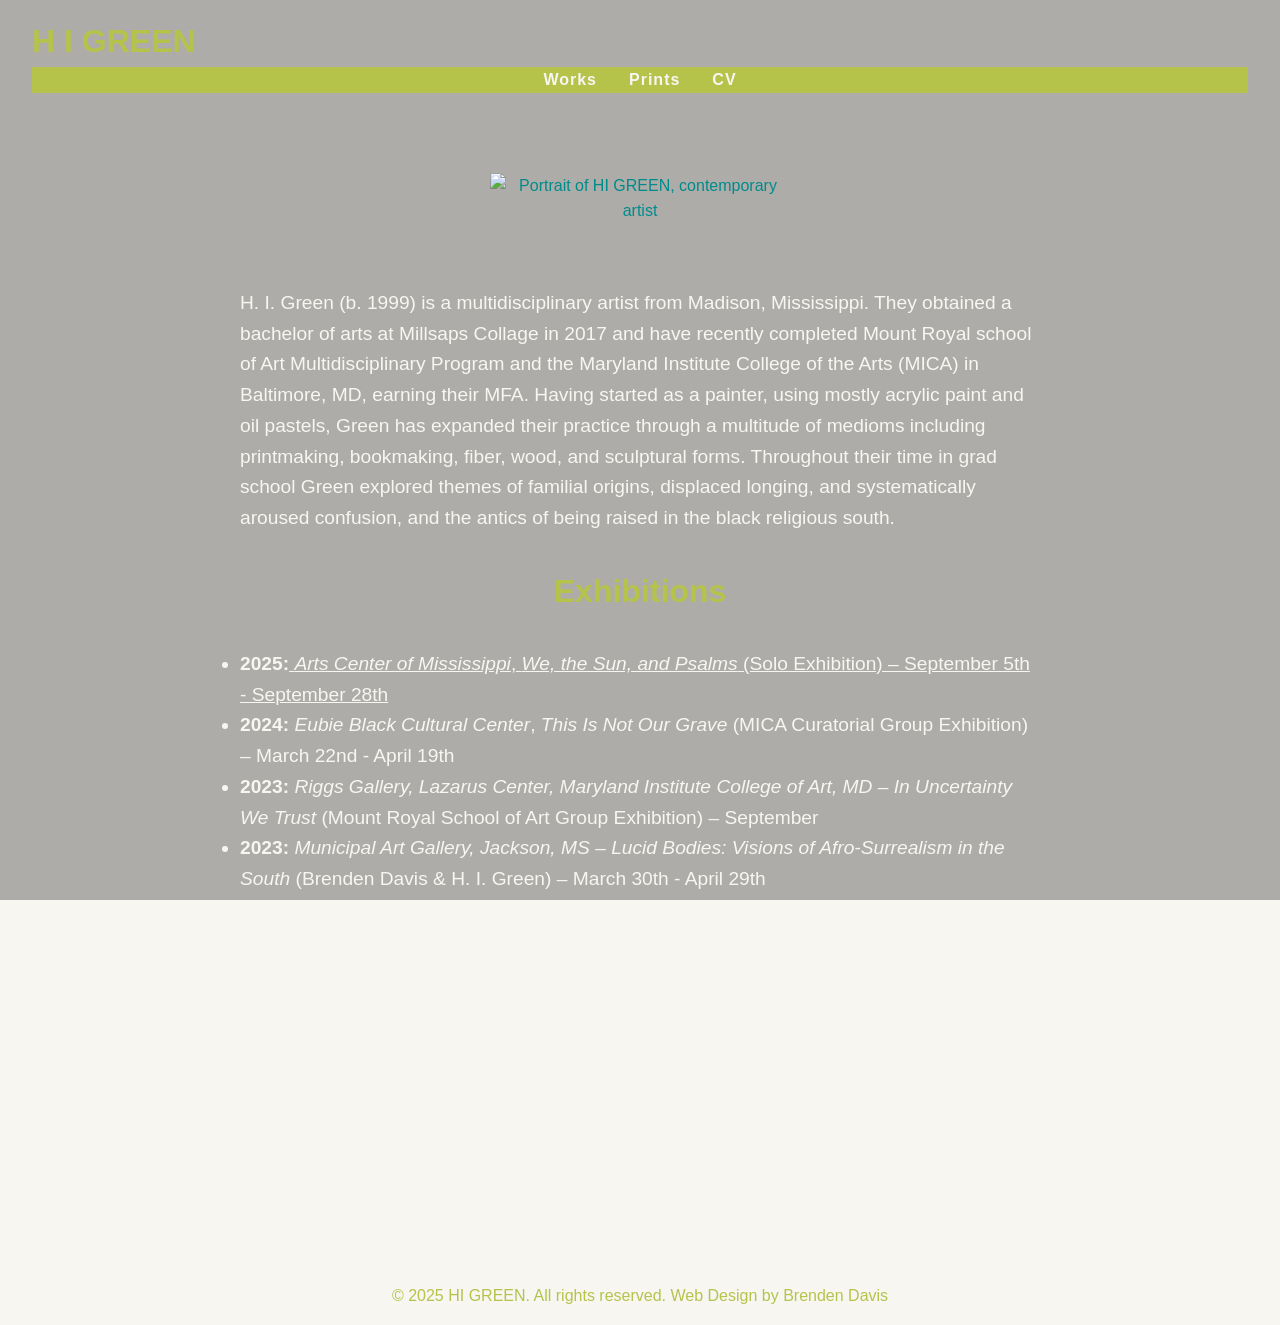
==== index.html @ cf3ebcd0 "Add files via upload home page" ====
<!DOCTYPE html>
<html lang="en">
<head>
  <meta charset="UTF-8" />
  <meta name="viewport" content="width=device-width, initial-scale=1" />
  <meta name="description" content="HI GREEN - Contemporary Artist Portfolio featuring works, prints, CV, biography, and exhibitions." />
  <title>H I GREEN - Home</title>
  <link rel="preload" href="fonts/ClashDisplay-Medium.woff2" as="font" type="font/woff2" crossorigin="anonymous">
  <link rel="stylesheet" href="../css/clash-display.css" />
  <link rel="stylesheet" href="../css/styles.css" />
  <!-- Optionally, add a favicon -->
  <link rel="icon" href="/images/favicon.ico" type="image/x-icon" />
  <style>
    body {
  background-image: url("/images/bg_tinted.webp"); /* Update with your image path */
  background-size: cover;
  background-repeat: no-repeat;
  background-attachment: fixed;
  background-position: center;
  min-height: 100vh;
}
body background-image {
  filter: brightness(50%);/* darken the background image */
}
body::before {
  content: '';
  position: fixed;
  top: 0;
  left: 0;
  width: 100%;
  height: 100%;
  background: rgba(0, 0, 0, 0.3); /* Dark overlay */
  z-index: -1;
}
/* Add semi-transparent background to content sections for readability */
header, main, footer {
  background-color: rgba(15, 15, 15, 0.0); /* Adjust opacity as needed */
}
  a {
    text-decoration: underline;
    color: inherit;
  }
  </style>
</head>
<body>
  <header>
    <div class="header-container">
      <h1><a href="/home/">H I GREEN</a></h1>
      <nav aria-label="Primary Navigation">
        <ul class="nav-list">
          <li><a href="/works/">Works</a></li>
          <li><a href="/prints/">Prints</a></li>
          <li><a href="/cv/">CV</a></li>
        </ul>
      </nav>
    </div>
  </header>

  <main>
    <!-- Hero Section -->
    <section class="hero" aria-labelledby="hero-heading">
      <!-- Artist Image -->
      <img 
        src="/images/IMG_4862.webp" 
        alt="Portrait of HI GREEN, contemporary artist" 
        class="artist-image" 
      />
      <!-- Optionally, you might include a brief welcome message or tagline here -->
    </section>
    
    <!-- Biography Section -->
    <section class="biography" aria-labelledby="bio-heading">
      <h2 id="bio-heading"></h2>
      <p style="color: #f7f6f1;">
       H. I. Green (b. 1999) is a multidisciplinary artist from Madison, Mississippi. They obtained a bachelor of arts at Millsaps Collage in 2017 and have recently completed Mount Royal school of Art Multidisciplinary Program and the Maryland Institute College of the Arts (MICA) in Baltimore, MD, earning their MFA.

Having started as a painter, using mostly acrylic paint and oil pastels, Green has expanded their practice through a multitude of medioms including printmaking, bookmaking, fiber, wood, and sculptural forms. Throughout their time in grad school Green explored themes of familial origins, displaced longing, and systematically aroused confusion, and the antics of being raised in the black religious south.
      </p>
    </section>
    
    <!-- Exhibitions Section -->
    <section class="exhibitions" aria-labelledby="exhibitions-heading">
      <h2 id="exhibitions-heading" style="color: #B5C34B;">Exhibitions</h2>
      <ul style="color: #f7f6f1;">
        <li>
          <strong>2025:</strong><a href="/psalms/"> <em>Arts Center of Mississippi</em>, <em>We, the Sun, and Psalms</em> (Solo Exhibition) – September 5th - September 28th </a>
        </li>
        <li>
          <strong>2024:</strong> <em>Eubie Black Cultural Center</em>, <em>This Is Not Our Grave</em> (MICA Curatorial Group Exhibition) – March 22nd - April 19th
        </li>
        <li>
          <strong>2023:</strong> <em>Riggs Gallery, Lazarus Center, Maryland Institute College of Art, MD</em> – <em>In Uncertainty We Trust</em> (Mount Royal School of Art Group Exhibition) – September
        </li>
        <li>
          <strong>2023:</strong> <em>Municipal Art Gallery, Jackson, MS</em> – <em>Lucid Bodies: Visions of Afro-Surrealism in the South</em> (Brenden Davis &amp; H. I. Green) – March 30th - April 29th
        </li>
        <li>
          <strong>2021:</strong> <em>Best of Senior Art Exhibition</em>
        </li>
        <li>
          <strong>2020:</strong> <em>Millsaps College Lewis Art Gallery Juried Student Exhibition</em> – February 17th - March 27th
        </li>
        <li>
          <strong>2020:</strong> <em>Mississippi Collegiate Art Competition</em> (Mississippi University for Women) – February 12th - March 13th
        </li>
        <li>
          <strong>2019:</strong> <em>Fisher Galleries, Jackson, MS</em> – <em>The Depths</em> (Millsaps College Junior Art Exhibition) – November 21st
        </li>
        <li>
          <strong>2018:</strong> <em>Millsaps College Lewis Art Gallery Juried Student Exhibition</em> – October 15th - November 7th
        </li>
      </ul>
    </section>
  </main>

  <footer>
    <p>&copy; 2025 HI GREEN. All rights reserved. <a href="https://brendendavis.com" target="_blank">Web Design by Brenden Davis</a></p>
  </footer>
</body>
</html>
---- css/clash-display.css ----
/**
* @license
*
* Font Family: Clash Display
* Designed by: Indian Type Foundry
* URL: https://www.fontshare.com/fonts/clash-display
* © 2025 Indian Type Foundry
*
* Clash Display Extralight 
* Clash Display Light 
* Clash Display Regular 
* Clash Display Medium 
* Clash Display Semibold 
* Clash Display Bold 
* Clash Display Variable (Variable font)

*
*/
@font-face {
  font-family: 'ClashDisplay-Extralight';
  src: url('../fonts/ClashDisplay-Extralight.woff2') format('woff2'),
       url('../fonts/ClashDisplay-Extralight.woff') format('woff'),
       url('../fonts/ClashDisplay-Extralight.ttf') format('truetype');
  font-weight: 200;
  font-display: fallback; /* or optional */
  font-style: normal;
}
@font-face {
  font-family: 'ClashDisplay-Light';
  src: url('../fonts/ClashDisplay-Light.woff2') format('woff2'),
       url('../fonts/ClashDisplay-Light.woff') format('woff'),
       url('../fonts/ClashDisplay-Light.ttf') format('truetype');
  font-weight: 300;
  font-display: fallback; /* or optional */
  font-style: normal;
}
@font-face {
  font-family: 'ClashDisplay-Regular';
  src: url('../fonts/ClashDisplay-Regular.woff2') format('woff2'),
       url('../fonts/ClashDisplay-Regular.woff') format('woff'),
       url('../fonts/ClashDisplay-Regular.ttf') format('truetype');
  font-weight: 400;
  font-display: fallback; /* or optional */
  font-style: normal;
}
@font-face {
  font-family: 'ClashDisplay-Medium';
  src: url('../fonts/ClashDisplay-Medium.woff2') format('woff2'),
       url('../fonts/ClashDisplay-Medium.woff') format('woff'),
       url('../fonts/ClashDisplay-Medium.ttf') format('truetype');
  font-weight: 500;
  font-display: fallback; /* or optional */
  font-style: normal;
}
@font-face {
  font-family: 'ClashDisplay-Semibold';
  src: url('../fonts/ClashDisplay-Semibold.woff2') format('woff2'),
       url('../fonts/ClashDisplay-Semibold.woff') format('woff'),
       url('../fonts/ClashDisplay-Semibold.ttf') format('truetype');
  font-weight: 600;
  font-display: fallback; /* or optional */
  font-style: normal;
}
@font-face {
  font-family: 'ClashDisplay-Bold';
  src: url('../fonts/ClashDisplay-Bold.woff2') format('woff2'),
       url('../fonts/ClashDisplay-Bold.woff') format('woff'),
       url('../fonts/ClashDisplay-Bold.ttf') format('truetype');
  font-weight: 700;
  font-display: fallback; /* or optional */
  font-style: normal;
}
/**
* This is a variable font
* You can control variable axes as shown below:
* font-variation-settings: wght 700.0;
*
* available axes:
'wght' (range from 200.0 to 700.0
*/
@font-face {
  font-family: 'ClashDisplay-Variable';
  src: url('../fonts/ClashDisplay-Variable.woff2') format('woff2'),
       url('../fonts/ClashDisplay-Variable.woff') format('woff'),
       url('../fonts/ClashDisplay-Variable.ttf') format('truetype');
  font-weight: 200 700;
  font-display: fallback; /* or optional */
  font-style: normal;
}
---- css/styles.css ----
@import url('../css/clash-display.css'); /* Fix the import path */

/* ============================================
   CSS Custom Properties (Light Theme)
   ============================================ */
:root {
  /* Color Palette for Light Theme */
  --color-primary: #00796B;      /* Vibrant teal accent */
  --color-secondary: #80CBC4;    /* Soft pastel teal (hover accents) */
  --color-background: #f7f6f1;   /* off-white background */
  --color-text: #008B8B;         /*  cyan text */

  /* Font Family */
  --font-base: 'ClashDisplay-Medium', sans-serif;

  /* Spacing */
  --padding-base: 1rem;
  --padding-large: 2rem;

  /* Transition */
  --transition-speed: 0.3s;
}

/* ============================================
   Utility Classes
   ============================================ */
/* Visually hidden (for accessibility, if needed) */
.visually-hidden {
  position: absolute;
  width: 1px;
  height: 1px;
  margin: -1px;
  padding: 0;
  border: 0;
  overflow: hidden;
  clip: rect(0 0 0 0);
  white-space: nowrap;
}

/* ============================================
   Global Styles
   ============================================ */
* {
  margin: 0;
  padding: 0;
  box-sizing: border-box;
}

body {
  font-family: var(--font-base);
  line-height: 1.6;
  color: var(--color-text);
  background-color: var(--color-background);
}
/* ============================================
   Contact Form Styling
   ============================================ */
   form {
    max-width: 600px;
    margin: 2rem auto;
    padding: var(--padding-large);
    background-color: #f7f6f1;   /* off-white background */
    border-radius: 8px;
  }
  
  .form-group {
    margin-bottom: 1.5rem;
  }
  
  .form-group label {
    display: block;
    margin-bottom: 0.5rem;
    font-size: 1.1rem;
    color: var(--color-text);
  }
  
  .form-group input,
  .form-group textarea {
    width: 100%;
    padding: 0.8rem;
    font-size: 1rem;
    font-family: var(--font-base);
    color: var(--color-text);
    background-color: rgba(255, 255, 255, 0.1);
    border: 1px solid var(--color-primary);
    border-radius: 4px;
    transition: border-color var(--transition-speed), box-shadow var(--transition-speed);
  }
  
  .form-group input:focus,
  .form-group textarea:focus {
    border-color: var(--color-secondary);
    box-shadow: 0 0 8px rgba(11, 111, 98, 0.5); /* cyan glow */
    outline: none;
  }
  
  .form-group textarea {
    resize: vertical; /* Allow vertical resizing */
    min-height: 150px; /* Set a minimum height */
  }
  
  button[type="submit"] {
    width: 100%;
    padding: 1rem;
    font-size: 1.1rem;
    font-weight: bold;
    color: #f7f6f1;   /* off-white  button text */
    background-color: var(--color-primary);
    border: none;
    border-radius: 4px;
    cursor: pointer;
    transition: background-color var(--transition-speed);
  }
  
  button[type="submit"]:hover {
    background-color: var(--color-secondary);
  }

/* ============================================
   Header & Navigation
   ============================================ */
header {
  background-color: var(--color-background);
  padding: var(--padding-base) 2rem;
  color: #B5C34B;
}

.nav-list {
  /* Retain background if desired or remove for a transparent nav */
  background-color: #B5C34B;
  list-style: none;
  display: flex;
  justify-content: center;
}

.nav-list li {
  margin: 0 1rem;
}

.nav-list a {
  color: var(--color-background);
  text-decoration: none;
  font-weight: bold;
  letter-spacing: 1px;
  transition: color var(--transition-speed);
}

.nav-list a:hover {
  color: var(--color-primary);
}

/* ============================================
   Hero Section
   ============================================ */
.hero {
  text-align: center;
  padding: var(--padding-large);
}

/* Combined link styling for h1 and p */
h1 a, p a {
  color: inherit;
  text-decoration: none;
}

.hero h1 {
  font-size: 3rem;
  margin-bottom: 1rem;
  color: var(--color-text);
}

.hero p {
  font-size: 1.5rem;
  color: var(--color-text);
}

/* Artist Image */
.artist-image {
  max-width: 300px;
  width: 60%;
  height: auto;
  border-radius: 0%;
  margin-bottom: 0;
}

/* Hero Buttons Container */
.hero-buttons {
  display: flex;
  justify-content: center;
  gap: 1.5rem;
  flex-wrap: wrap;
}

/* Large Button Styling */
.btn,
.large-btn {
  display: inline-block;
  font-weight: bold;
  text-decoration: none;
  transition: background-color var(--transition-speed) ease;
  border-radius: 4px;
}

.large-btn {
  font-size: 1.2rem;
  padding: 1rem 2rem;
  background-color: var(--color-primary);
  color: var(--color-text);
}

.large-btn:hover,
.btn:hover {
  background-color: var(--color-secondary);
}

/* ============================================
   Main Content & Sections
   ============================================ */
main {
  padding: var(--padding-large);
}

.introduction,
.biography,
.exhibitions {
  max-width: 800px;
  margin: 2rem auto;
  text-align: left;
  font-size: 1.2rem;
  color: var(--color-text);
}

/* Section Headings */
section h2 {
  text-align: center;
  margin-bottom: 2rem;
  font-size: 2rem;
  color: #B5C34B;
}

/* ============================================
   Grid Layouts for Works & Prints
   ============================================ */
.works-grid,
.prints-grid {
  display: grid;
  grid-template-columns: repeat(auto-fit, minmax(250px, 1fr));
  gap: 1.5rem;
}

.work-item,
.print-item {
  position: relative;
  overflow: hidden;
}
.work-item {
  max-height: fit-content;
}

.work-item img,
.print-item img {
  width: 100%;
  height: auto;
  display: block;
  transition: transform 0.5s;
}

.work-item:hover img,
.print-item:hover img {
  transform: scale(1.05);
}

.work-item h3 {
  text-align: center;
  margin-top: 0.5rem;
  font-size: 1.2rem;
  color: var(--color-text);
}

/* ============================================
   CV Section
   ============================================ */
.cv article {
  max-width: 800px;
  margin: 2rem auto;
  padding: var(--padding-base);
  border-bottom: 1px solid var(--color-secondary);
  color: var(--color-text);
}

/* ============================================
   Footer
   ============================================ */
footer {
  background-color: var(--color-background);
  color: #B5C34B; /*var(--color-text)*/;
  text-align: center;
  padding: var(--padding-base) 0;
  margin-top: 2rem;
}

/* ============================================
   Accordion Styles for Works Page
   ============================================ */
.accordion-button {
  background-color: var(--color-text);
  color: var(--color-background);
  cursor: pointer;
  padding: var(--padding-base);
  width: 100%;
  border: none;
  text-align: left;
  outline: none;
  font-size: 1.5rem;
  transition: background-color var(--transition-speed) ease;
  margin-bottom: 0.5rem;
}

.accordion-button.active,
.accordion-button:hover {
  background-color: var(--color-primary);
  color: var(--color-text);
}

.panel {
  padding: 0 var(--padding-base);
  background-color: var(--color-background);
  overflow: hidden;
  max-height: 0;
  transition: max-height 0.3s ease-out;
}

.gallery {
  display: grid;
  grid-template-columns: repeat(auto-fit, minmax(250px, 1fr));
  gap: 1.5rem;
  padding: 1rem 0;
}

.gallery img {
  width: 100%;
  height: auto;
  transition: transform 0.5s;
}

.gallery img:hover {
  transform: scale(1.05);
}

/* Lightbox Modal Styles */
.lightbox-modal {
  display: none; /* Hidden by default */
  position: fixed;
  z-index: 1000;
  left: 0;
  top: 0;
  width: 100%;
  height: 100%;
  background-color: rgba(0, 0, 0, 0.8); /* Dark overlay */
  align-items: center;
  justify-content: center;
}

.lightbox-content {
  max-width: 90%;
  max-height: 90%;
  box-shadow: 0 0 15px rgba(0,0,0,0.5);
}

.lightbox-modal .close {
  position: absolute;
  top: 20px;
  right: 30px;
  color: #fff;
  font-size: 40px;
  font-weight: bold;
  cursor: pointer;
  user-select: none;
}
/* ============================================
   Responsive Adjustments
   ============================================ */
@media (max-width: 768px) {
  .hero h1 {
    font-size: 2.5rem;
  }
  .hero p {
    font-size: 1.2rem;
  }
}
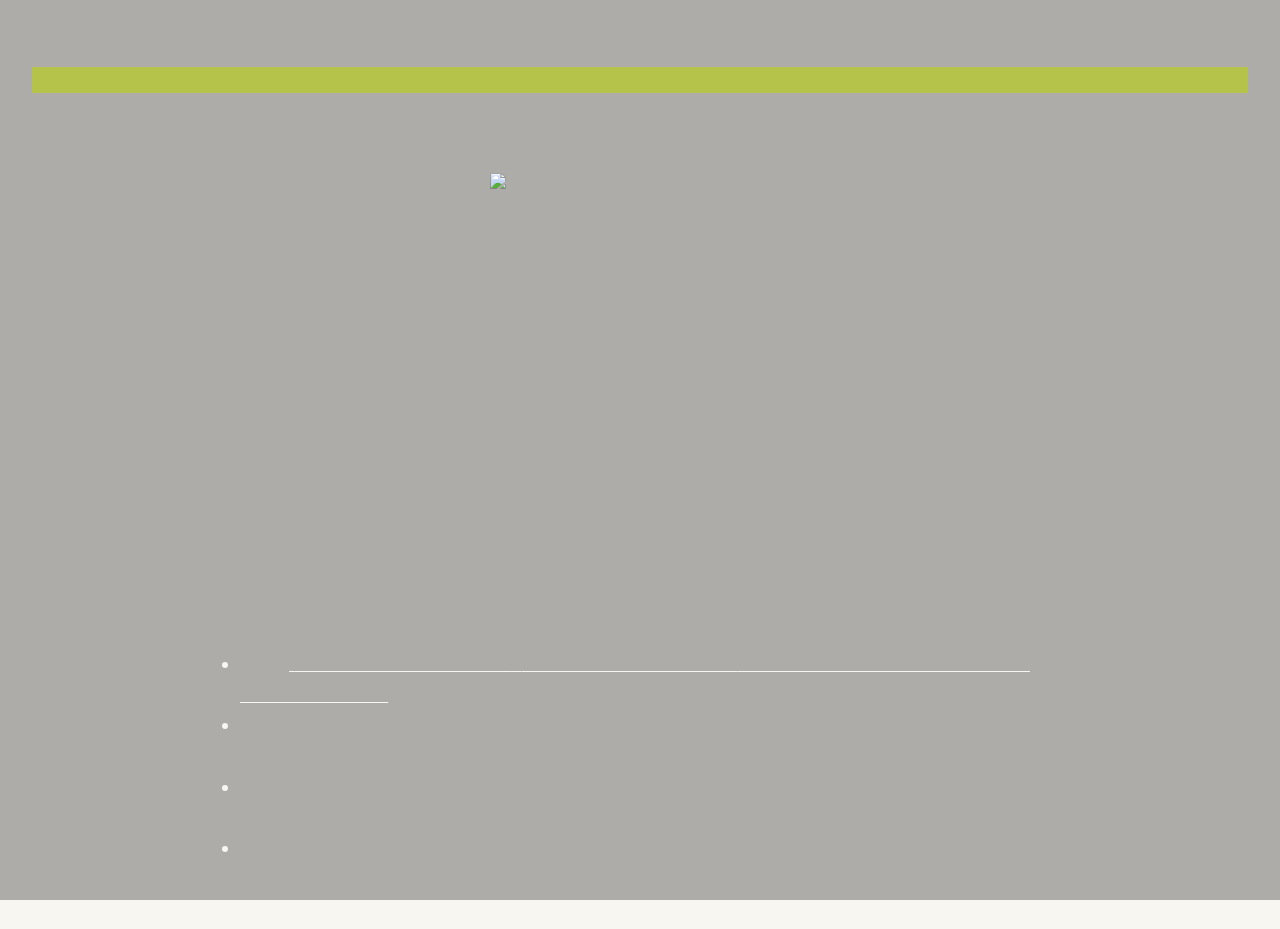
==== commit 23a8dbe2: "Create index.html" ====
--- a/index.html
+++ b/index.html
@@ -1,120 +1,11 @@
 <!DOCTYPE html>
-<html lang="en">
+<html>
 <head>
-  <meta charset="UTF-8" />
-  <meta name="viewport" content="width=device-width, initial-scale=1" />
-  <meta name="description" content="HI GREEN - Contemporary Artist Portfolio featuring works, prints, CV, biography, and exhibitions." />
-  <title>H I GREEN - Home</title>
-  <link rel="preload" href="fonts/ClashDisplay-Medium.woff2" as="font" type="font/woff2" crossorigin="anonymous">
-  <link rel="stylesheet" href="../css/clash-display.css" />
-  <link rel="stylesheet" href="../css/styles.css" />
-  <!-- Optionally, add a favicon -->
-  <link rel="icon" href="/images/favicon.ico" type="image/x-icon" />
-  <style>
-    body {
-  background-image: url("/images/bg_tinted.webp"); /* Update with your image path */
-  background-size: cover;
-  background-repeat: no-repeat;
-  background-attachment: fixed;
-  background-position: center;
-  min-height: 100vh;
-}
-body background-image {
-  filter: brightness(50%);/* darken the background image */
-}
-body::before {
-  content: '';
-  position: fixed;
-  top: 0;
-  left: 0;
-  width: 100%;
-  height: 100%;
-  background: rgba(0, 0, 0, 0.3); /* Dark overlay */
-  z-index: -1;
-}
-/* Add semi-transparent background to content sections for readability */
-header, main, footer {
-  background-color: rgba(15, 15, 15, 0.0); /* Adjust opacity as needed */
-}
-  a {
-    text-decoration: underline;
-    color: inherit;
-  }
-  </style>
+  <meta charset="utf-8">
+  <title>higreenart</title>
+  <meta http-equiv="refresh" content="0; url=/home/">
 </head>
 <body>
-  <header>
-    <div class="header-container">
-      <h1><a href="/home/">H I GREEN</a></h1>
-      <nav aria-label="Primary Navigation">
-        <ul class="nav-list">
-          <li><a href="/works/">Works</a></li>
-          <li><a href="/prints/">Prints</a></li>
-          <li><a href="/cv/">CV</a></li>
-        </ul>
-      </nav>
-    </div>
-  </header>
-
-  <main>
-    <!-- Hero Section -->
-    <section class="hero" aria-labelledby="hero-heading">
-      <!-- Artist Image -->
-      <img 
-        src="/images/IMG_4862.webp" 
-        alt="Portrait of HI GREEN, contemporary artist" 
-        class="artist-image" 
-      />
-      <!-- Optionally, you might include a brief welcome message or tagline here -->
-    </section>
-    
-    <!-- Biography Section -->
-    <section class="biography" aria-labelledby="bio-heading">
-      <h2 id="bio-heading"></h2>
-      <p style="color: #f7f6f1;">
-       H. I. Green (b. 1999) is a multidisciplinary artist from Madison, Mississippi. They obtained a bachelor of arts at Millsaps Collage in 2017 and have recently completed Mount Royal school of Art Multidisciplinary Program and the Maryland Institute College of the Arts (MICA) in Baltimore, MD, earning their MFA.
-
-Having started as a painter, using mostly acrylic paint and oil pastels, Green has expanded their practice through a multitude of medioms including printmaking, bookmaking, fiber, wood, and sculptural forms. Throughout their time in grad school Green explored themes of familial origins, displaced longing, and systematically aroused confusion, and the antics of being raised in the black religious south.
-      </p>
-    </section>
-    
-    <!-- Exhibitions Section -->
-    <section class="exhibitions" aria-labelledby="exhibitions-heading">
-      <h2 id="exhibitions-heading" style="color: #B5C34B;">Exhibitions</h2>
-      <ul style="color: #f7f6f1;">
-        <li>
-          <strong>2025:</strong><a href="/psalms/"> <em>Arts Center of Mississippi</em>, <em>We, the Sun, and Psalms</em> (Solo Exhibition) – September 5th - September 28th </a>
-        </li>
-        <li>
-          <strong>2024:</strong> <em>Eubie Black Cultural Center</em>, <em>This Is Not Our Grave</em> (MICA Curatorial Group Exhibition) – March 22nd - April 19th
-        </li>
-        <li>
-          <strong>2023:</strong> <em>Riggs Gallery, Lazarus Center, Maryland Institute College of Art, MD</em> – <em>In Uncertainty We Trust</em> (Mount Royal School of Art Group Exhibition) – September
-        </li>
-        <li>
-          <strong>2023:</strong> <em>Municipal Art Gallery, Jackson, MS</em> – <em>Lucid Bodies: Visions of Afro-Surrealism in the South</em> (Brenden Davis &amp; H. I. Green) – March 30th - April 29th
-        </li>
-        <li>
-          <strong>2021:</strong> <em>Best of Senior Art Exhibition</em>
-        </li>
-        <li>
-          <strong>2020:</strong> <em>Millsaps College Lewis Art Gallery Juried Student Exhibition</em> – February 17th - March 27th
-        </li>
-        <li>
-          <strong>2020:</strong> <em>Mississippi Collegiate Art Competition</em> (Mississippi University for Women) – February 12th - March 13th
-        </li>
-        <li>
-          <strong>2019:</strong> <em>Fisher Galleries, Jackson, MS</em> – <em>The Depths</em> (Millsaps College Junior Art Exhibition) – November 21st
-        </li>
-        <li>
-          <strong>2018:</strong> <em>Millsaps College Lewis Art Gallery Juried Student Exhibition</em> – October 15th - November 7th
-        </li>
-      </ul>
-    </section>
-  </main>
-
-  <footer>
-    <p>&copy; 2025 HI GREEN. All rights reserved. <a href="https://brendendavis.com" target="_blank">Web Design by Brenden Davis</a></p>
-  </footer>
+  <p>If you are not redirected, <a href="/home/">click here</a>.</p>
 </body>
-</html>+</html>
